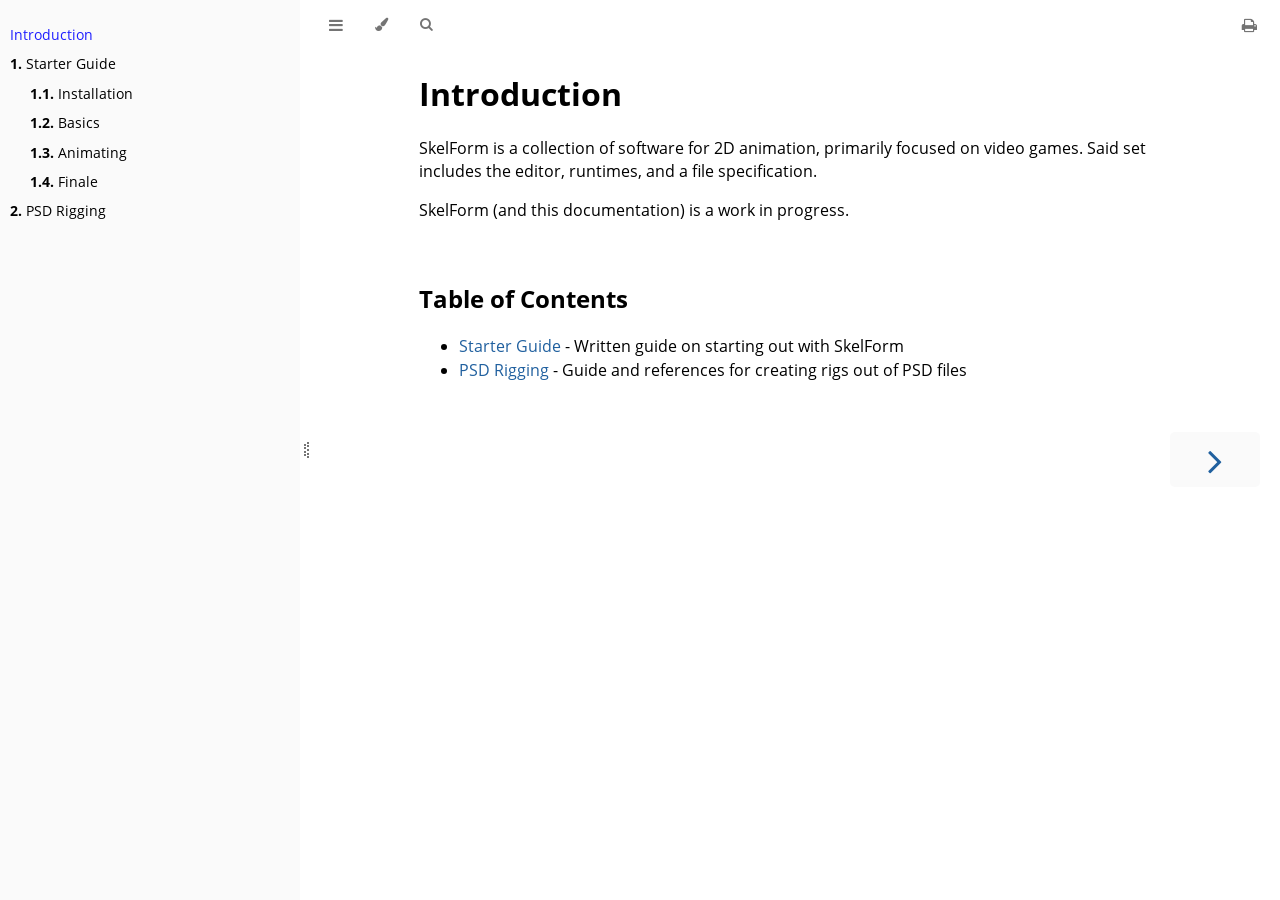
==== index.html @ 77812e10 "extracted book dir" ====
<!DOCTYPE HTML>
<html lang="en" class="light sidebar-visible" dir="ltr">
    <head>
        <!-- Book generated using mdBook -->
        <meta charset="UTF-8">
        <title>Introduction</title>


        <!-- Custom HTML head -->

        <meta name="description" content="">
        <meta name="viewport" content="width=device-width, initial-scale=1">
        <meta name="theme-color" content="#ffffff">

        <link rel="icon" href="favicon.svg">
        <link rel="shortcut icon" href="favicon.png">
        <link rel="stylesheet" href="css/variables.css">
        <link rel="stylesheet" href="css/general.css">
        <link rel="stylesheet" href="css/chrome.css">
        <link rel="stylesheet" href="css/print.css" media="print">

        <!-- Fonts -->
        <link rel="stylesheet" href="FontAwesome/css/font-awesome.css">
        <link rel="stylesheet" href="fonts/fonts.css">

        <!-- Highlight.js Stylesheets -->
        <link rel="stylesheet" id="highlight-css" href="highlight.css">
        <link rel="stylesheet" id="tomorrow-night-css" href="tomorrow-night.css">
        <link rel="stylesheet" id="ayu-highlight-css" href="ayu-highlight.css">

        <!-- Custom theme stylesheets -->


        <!-- Provide site root and default themes to javascript -->
        <script>
            const path_to_root = "";
            const default_light_theme = "light";
            const default_dark_theme = "navy";
        </script>
        <!-- Start loading toc.js asap -->
        <script src="toc.js"></script>
    </head>
    <body>
    <div id="mdbook-help-container">
        <div id="mdbook-help-popup">
            <h2 class="mdbook-help-title">Keyboard shortcuts</h2>
            <div>
                <p>Press <kbd>←</kbd> or <kbd>→</kbd> to navigate between chapters</p>
                <p>Press <kbd>S</kbd> or <kbd>/</kbd> to search in the book</p>
                <p>Press <kbd>?</kbd> to show this help</p>
                <p>Press <kbd>Esc</kbd> to hide this help</p>
            </div>
        </div>
    </div>
    <div id="body-container">
        <!-- Work around some values being stored in localStorage wrapped in quotes -->
        <script>
            try {
                let theme = localStorage.getItem('mdbook-theme');
                let sidebar = localStorage.getItem('mdbook-sidebar');

                if (theme.startsWith('"') && theme.endsWith('"')) {
                    localStorage.setItem('mdbook-theme', theme.slice(1, theme.length - 1));
                }

                if (sidebar.startsWith('"') && sidebar.endsWith('"')) {
                    localStorage.setItem('mdbook-sidebar', sidebar.slice(1, sidebar.length - 1));
                }
            } catch (e) { }
        </script>

        <!-- Set the theme before any content is loaded, prevents flash -->
        <script>
            const default_theme = window.matchMedia("(prefers-color-scheme: dark)").matches ? default_dark_theme : default_light_theme;
            let theme;
            try { theme = localStorage.getItem('mdbook-theme'); } catch(e) { }
            if (theme === null || theme === undefined) { theme = default_theme; }
            const html = document.documentElement;
            html.classList.remove('light')
            html.classList.add(theme);
            html.classList.add("js");
        </script>

        <input type="checkbox" id="sidebar-toggle-anchor" class="hidden">

        <!-- Hide / unhide sidebar before it is displayed -->
        <script>
            let sidebar = null;
            const sidebar_toggle = document.getElementById("sidebar-toggle-anchor");
            if (document.body.clientWidth >= 1080) {
                try { sidebar = localStorage.getItem('mdbook-sidebar'); } catch(e) { }
                sidebar = sidebar || 'visible';
            } else {
                sidebar = 'hidden';
            }
            sidebar_toggle.checked = sidebar === 'visible';
            html.classList.remove('sidebar-visible');
            html.classList.add("sidebar-" + sidebar);
        </script>

        <nav id="sidebar" class="sidebar" aria-label="Table of contents">
            <!-- populated by js -->
            <mdbook-sidebar-scrollbox class="sidebar-scrollbox"></mdbook-sidebar-scrollbox>
            <noscript>
                <iframe class="sidebar-iframe-outer" src="toc.html"></iframe>
            </noscript>
            <div id="sidebar-resize-handle" class="sidebar-resize-handle">
                <div class="sidebar-resize-indicator"></div>
            </div>
        </nav>

        <div id="page-wrapper" class="page-wrapper">

            <div class="page">
                <div id="menu-bar-hover-placeholder"></div>
                <div id="menu-bar" class="menu-bar sticky">
                    <div class="left-buttons">
                        <label id="sidebar-toggle" class="icon-button" for="sidebar-toggle-anchor" title="Toggle Table of Contents" aria-label="Toggle Table of Contents" aria-controls="sidebar">
                            <i class="fa fa-bars"></i>
                        </label>
                        <button id="theme-toggle" class="icon-button" type="button" title="Change theme" aria-label="Change theme" aria-haspopup="true" aria-expanded="false" aria-controls="theme-list">
                            <i class="fa fa-paint-brush"></i>
                        </button>
                        <ul id="theme-list" class="theme-popup" aria-label="Themes" role="menu">
                            <li role="none"><button role="menuitem" class="theme" id="default_theme">Auto</button></li>
                            <li role="none"><button role="menuitem" class="theme" id="light">Light</button></li>
                            <li role="none"><button role="menuitem" class="theme" id="rust">Rust</button></li>
                            <li role="none"><button role="menuitem" class="theme" id="coal">Coal</button></li>
                            <li role="none"><button role="menuitem" class="theme" id="navy">Navy</button></li>
                            <li role="none"><button role="menuitem" class="theme" id="ayu">Ayu</button></li>
                        </ul>
                        <button id="search-toggle" class="icon-button" type="button" title="Search (`/`)" aria-label="Toggle Searchbar" aria-expanded="false" aria-keyshortcuts="/ s" aria-controls="searchbar">
                            <i class="fa fa-search"></i>
                        </button>
                    </div>

                    <h1 class="menu-title"></h1>

                    <div class="right-buttons">
                        <a href="print.html" title="Print this book" aria-label="Print this book">
                            <i id="print-button" class="fa fa-print"></i>
                        </a>

                    </div>
                </div>

                <div id="search-wrapper" class="hidden">
                    <form id="searchbar-outer" class="searchbar-outer">
                        <input type="search" id="searchbar" name="searchbar" placeholder="Search this book ..." aria-controls="searchresults-outer" aria-describedby="searchresults-header">
                    </form>
                    <div id="searchresults-outer" class="searchresults-outer hidden">
                        <div id="searchresults-header" class="searchresults-header"></div>
                        <ul id="searchresults">
                        </ul>
                    </div>
                </div>

                <!-- Apply ARIA attributes after the sidebar and the sidebar toggle button are added to the DOM -->
                <script>
                    document.getElementById('sidebar-toggle').setAttribute('aria-expanded', sidebar === 'visible');
                    document.getElementById('sidebar').setAttribute('aria-hidden', sidebar !== 'visible');
                    Array.from(document.querySelectorAll('#sidebar a')).forEach(function(link) {
                        link.setAttribute('tabIndex', sidebar === 'visible' ? 0 : -1);
                    });
                </script>

                <div id="content" class="content">
                    <main>
                        <h1 id="introduction"><a class="header" href="#introduction">Introduction</a></h1>
<p>SkelForm is a collection of software for 2D animation, primarily focused on video
games. Said set includes the editor, runtimes, and a file specification.</p>
<p>SkelForm (and this documentation) is a work in progress.</p>
<h2 id="table-of-contents"><a class="header" href="#table-of-contents">Table of Contents</a></h2>
<ul>
<li><a href="/starter_guide/main.html">Starter Guide</a> - Written guide on starting out
with SkelForm</li>
<li><a href="./psd.html">PSD Rigging</a> - Guide and references for creating rigs out of PSD files</li>
</ul>

                    </main>

                    <nav class="nav-wrapper" aria-label="Page navigation">
                        <!-- Mobile navigation buttons -->

                            <a rel="next prefetch" href="starter_guide/main.html" class="mobile-nav-chapters next" title="Next chapter" aria-label="Next chapter" aria-keyshortcuts="Right">
                                <i class="fa fa-angle-right"></i>
                            </a>

                        <div style="clear: both"></div>
                    </nav>
                </div>
            </div>

            <nav class="nav-wide-wrapper" aria-label="Page navigation">

                    <a rel="next prefetch" href="starter_guide/main.html" class="nav-chapters next" title="Next chapter" aria-label="Next chapter" aria-keyshortcuts="Right">
                        <i class="fa fa-angle-right"></i>
                    </a>
            </nav>

        </div>

        <!-- Livereload script (if served using the cli tool) -->
        <script>
            const wsProtocol = location.protocol === 'https:' ? 'wss:' : 'ws:';
            const wsAddress = wsProtocol + "//" + location.host + "/" + "__livereload";
            const socket = new WebSocket(wsAddress);
            socket.onmessage = function (event) {
                if (event.data === "reload") {
                    socket.close();
                    location.reload();
                }
            };

            window.onbeforeunload = function() {
                socket.close();
            }
        </script>



        <script>
            window.playground_copyable = true;
        </script>


        <script src="elasticlunr.min.js"></script>
        <script src="mark.min.js"></script>
        <script src="searcher.js"></script>

        <script src="clipboard.min.js"></script>
        <script src="highlight.js"></script>
        <script src="book.js"></script>

        <!-- Custom JS scripts -->


    </div>
    </body>
</html>
---- css/variables.css ----
/* Globals */

:root {
    --sidebar-target-width: 300px;
    --sidebar-width: min(var(--sidebar-target-width), 80vw);
    --sidebar-resize-indicator-width: 8px;
    --sidebar-resize-indicator-space: 2px;
    --page-padding: 15px;
    --content-max-width: 750px;
    --menu-bar-height: 50px;
    --mono-font: "Source Code Pro", Consolas, "Ubuntu Mono", Menlo, "DejaVu Sans Mono", monospace, monospace;
    --code-font-size: 0.875em; /* please adjust the ace font size accordingly in editor.js */
}

/* Themes */

.ayu {
    --bg: hsl(210, 25%, 8%);
    --fg: #c5c5c5;

    --sidebar-bg: #14191f;
    --sidebar-fg: #c8c9db;
    --sidebar-non-existant: #5c6773;
    --sidebar-active: #ffb454;
    --sidebar-spacer: #2d334f;

    --scrollbar: var(--sidebar-fg);

    --icons: #737480;
    --icons-hover: #b7b9cc;

    --links: #0096cf;

    --inline-code-color: #ffb454;

    --theme-popup-bg: #14191f;
    --theme-popup-border: #5c6773;
    --theme-hover: #191f26;

    --quote-bg: hsl(226, 15%, 17%);
    --quote-border: hsl(226, 15%, 22%);

    --warning-border: #ff8e00;

    --table-border-color: hsl(210, 25%, 13%);
    --table-header-bg: hsl(210, 25%, 28%);
    --table-alternate-bg: hsl(210, 25%, 11%);

    --searchbar-border-color: #848484;
    --searchbar-bg: #424242;
    --searchbar-fg: #fff;
    --searchbar-shadow-color: #d4c89f;
    --searchresults-header-fg: #666;
    --searchresults-border-color: #888;
    --searchresults-li-bg: #252932;
    --search-mark-bg: #e3b171;

    --color-scheme: dark;

    /* Same as `--icons` */
    --copy-button-filter: invert(45%) sepia(6%) saturate(621%) hue-rotate(198deg) brightness(99%) contrast(85%);
    /* Same as `--sidebar-active` */
    --copy-button-filter-hover: invert(68%) sepia(55%) saturate(531%) hue-rotate(341deg) brightness(104%) contrast(101%);

    --footnote-highlight: #2668a6;

    --overlay-bg: rgba(33, 40, 48, 0.4);
}

.coal {
    --bg: hsl(200, 7%, 8%);
    --fg: #98a3ad;

    --sidebar-bg: #292c2f;
    --sidebar-fg: #a1adb8;
    --sidebar-non-existant: #505254;
    --sidebar-active: #3473ad;
    --sidebar-spacer: #393939;

    --scrollbar: var(--sidebar-fg);

    --icons: #43484d;
    --icons-hover: #b3c0cc;

    --links: #2b79a2;

    --inline-code-color: #c5c8c6;

    --theme-popup-bg: #141617;
    --theme-popup-border: #43484d;
    --theme-hover: #1f2124;

    --quote-bg: hsl(234, 21%, 18%);
    --quote-border: hsl(234, 21%, 23%);

    --warning-border: #ff8e00;

    --table-border-color: hsl(200, 7%, 13%);
    --table-header-bg: hsl(200, 7%, 28%);
    --table-alternate-bg: hsl(200, 7%, 11%);

    --searchbar-border-color: #aaa;
    --searchbar-bg: #b7b7b7;
    --searchbar-fg: #000;
    --searchbar-shadow-color: #aaa;
    --searchresults-header-fg: #666;
    --searchresults-border-color: #98a3ad;
    --searchresults-li-bg: #2b2b2f;
    --search-mark-bg: #355c7d;

    --color-scheme: dark;

    /* Same as `--icons` */
    --copy-button-filter: invert(26%) sepia(8%) saturate(575%) hue-rotate(169deg) brightness(87%) contrast(82%);
    /* Same as `--sidebar-active` */
    --copy-button-filter-hover: invert(36%) sepia(70%) saturate(503%) hue-rotate(167deg) brightness(98%) contrast(89%);

    --footnote-highlight: #4079ae;

    --overlay-bg: rgba(33, 40, 48, 0.4);
}

.light, html:not(.js) {
    --bg: hsl(0, 0%, 100%);
    --fg: hsl(0, 0%, 0%);

    --sidebar-bg: #fafafa;
    --sidebar-fg: hsl(0, 0%, 0%);
    --sidebar-non-existant: #aaaaaa;
    --sidebar-active: #1f1fff;
    --sidebar-spacer: #f4f4f4;

    --scrollbar: #8F8F8F;

    --icons: #747474;
    --icons-hover: #000000;

    --links: #20609f;

    --inline-code-color: #301900;

    --theme-popup-bg: #fafafa;
    --theme-popup-border: #cccccc;
    --theme-hover: #e6e6e6;

    --quote-bg: hsl(197, 37%, 96%);
    --quote-border: hsl(197, 37%, 91%);

    --warning-border: #ff8e00;

    --table-border-color: hsl(0, 0%, 95%);
    --table-header-bg: hsl(0, 0%, 80%);
    --table-alternate-bg: hsl(0, 0%, 97%);

    --searchbar-border-color: #aaa;
    --searchbar-bg: #fafafa;
    --searchbar-fg: #000;
    --searchbar-shadow-color: #aaa;
    --searchresults-header-fg: #666;
    --searchresults-border-color: #888;
    --searchresults-li-bg: #e4f2fe;
    --search-mark-bg: #a2cff5;

    --color-scheme: light;

    /* Same as `--icons` */
    --copy-button-filter: invert(45.49%);
    /* Same as `--sidebar-active` */
    --copy-button-filter-hover: invert(14%) sepia(93%) saturate(4250%) hue-rotate(243deg) brightness(99%) contrast(130%);

    --footnote-highlight: #7e7eff;

    --overlay-bg: rgba(200, 200, 205, 0.4);
}

.navy {
    --bg: hsl(226, 23%, 11%);
    --fg: #bcbdd0;

    --sidebar-bg: #282d3f;
    --sidebar-fg: #c8c9db;
    --sidebar-non-existant: #505274;
    --sidebar-active: #2b79a2;
    --sidebar-spacer: #2d334f;

    --scrollbar: var(--sidebar-fg);

    --icons: #737480;
    --icons-hover: #b7b9cc;

    --links: #2b79a2;

    --inline-code-color: #c5c8c6;

    --theme-popup-bg: #161923;
    --theme-popup-border: #737480;
    --theme-hover: #282e40;

    --quote-bg: hsl(226, 15%, 17%);
    --quote-border: hsl(226, 15%, 22%);

    --warning-border: #ff8e00;

    --table-border-color: hsl(226, 23%, 16%);
    --table-header-bg: hsl(226, 23%, 31%);
    --table-alternate-bg: hsl(226, 23%, 14%);

    --searchbar-border-color: #aaa;
    --searchbar-bg: #aeaec6;
    --searchbar-fg: #000;
    --searchbar-shadow-color: #aaa;
    --searchresults-header-fg: #5f5f71;
    --searchresults-border-color: #5c5c68;
    --searchresults-li-bg: #242430;
    --search-mark-bg: #a2cff5;

    --color-scheme: dark;

    /* Same as `--icons` */
    --copy-button-filter: invert(51%) sepia(10%) saturate(393%) hue-rotate(198deg) brightness(86%) contrast(87%);
    /* Same as `--sidebar-active` */
    --copy-button-filter-hover: invert(46%) sepia(20%) saturate(1537%) hue-rotate(156deg) brightness(85%) contrast(90%);

    --footnote-highlight: #4079ae;

    --overlay-bg: rgba(33, 40, 48, 0.4);
}

.rust {
    --bg: hsl(60, 9%, 87%);
    --fg: #262625;

    --sidebar-bg: #3b2e2a;
    --sidebar-fg: #c8c9db;
    --sidebar-non-existant: #505254;
    --sidebar-active: #e69f67;
    --sidebar-spacer: #45373a;

    --scrollbar: var(--sidebar-fg);

    --icons: #737480;
    --icons-hover: #262625;

    --links: #2b79a2;

    --inline-code-color: #6e6b5e;

    --theme-popup-bg: #e1e1db;
    --theme-popup-border: #b38f6b;
    --theme-hover: #99908a;

    --quote-bg: hsl(60, 5%, 75%);
    --quote-border: hsl(60, 5%, 70%);

    --warning-border: #ff8e00;

    --table-border-color: hsl(60, 9%, 82%);
    --table-header-bg: #b3a497;
    --table-alternate-bg: hsl(60, 9%, 84%);

    --searchbar-border-color: #aaa;
    --searchbar-bg: #fafafa;
    --searchbar-fg: #000;
    --searchbar-shadow-color: #aaa;
    --searchresults-header-fg: #666;
    --searchresults-border-color: #888;
    --searchresults-li-bg: #dec2a2;
    --search-mark-bg: #e69f67;

    /* Same as `--icons` */
    --copy-button-filter: invert(51%) sepia(10%) saturate(393%) hue-rotate(198deg) brightness(86%) contrast(87%);
    /* Same as `--sidebar-active` */
    --copy-button-filter-hover: invert(77%) sepia(16%) saturate(1798%) hue-rotate(328deg) brightness(98%) contrast(83%);

    --footnote-highlight: #d3a17a;

    --overlay-bg: rgba(150, 150, 150, 0.25);
}

@media (prefers-color-scheme: dark) {
    html:not(.js) {
        --bg: hsl(200, 7%, 8%);
        --fg: #98a3ad;

        --sidebar-bg: #292c2f;
        --sidebar-fg: #a1adb8;
        --sidebar-non-existant: #505254;
        --sidebar-active: #3473ad;
        --sidebar-spacer: #393939;

        --scrollbar: var(--sidebar-fg);

        --icons: #43484d;
        --icons-hover: #b3c0cc;

        --links: #2b79a2;

        --inline-code-color: #c5c8c6;

        --theme-popup-bg: #141617;
        --theme-popup-border: #43484d;
        --theme-hover: #1f2124;

        --quote-bg: hsl(234, 21%, 18%);
        --quote-border: hsl(234, 21%, 23%);

        --warning-border: #ff8e00;

        --table-border-color: hsl(200, 7%, 13%);
        --table-header-bg: hsl(200, 7%, 28%);
        --table-alternate-bg: hsl(200, 7%, 11%);

        --searchbar-border-color: #aaa;
        --searchbar-bg: #b7b7b7;
        --searchbar-fg: #000;
        --searchbar-shadow-color: #aaa;
        --searchresults-header-fg: #666;
        --searchresults-border-color: #98a3ad;
        --searchresults-li-bg: #2b2b2f;
        --search-mark-bg: #355c7d;

        --color-scheme: dark;

        /* Same as `--icons` */
        --copy-button-filter: invert(26%) sepia(8%) saturate(575%) hue-rotate(169deg) brightness(87%) contrast(82%);
        /* Same as `--sidebar-active` */
        --copy-button-filter-hover: invert(36%) sepia(70%) saturate(503%) hue-rotate(167deg) brightness(98%) contrast(89%);
    }
}
---- css/general.css ----
/* Base styles and content styles */

:root {
    /* Browser default font-size is 16px, this way 1 rem = 10px */
    font-size: 62.5%;
    color-scheme: var(--color-scheme);
}

html {
    font-family: "Open Sans", sans-serif;
    color: var(--fg);
    background-color: var(--bg);
    text-size-adjust: none;
    -webkit-text-size-adjust: none;
}

body {
    margin: 0;
    font-size: 1.6rem;
    overflow-x: hidden;
}

code {
    font-family: var(--mono-font) !important;
    font-size: var(--code-font-size);
    direction: ltr !important;
}

/* make long words/inline code not x overflow */
main {
    overflow-wrap: break-word;
}

/* make wide tables scroll if they overflow */
.table-wrapper {
    overflow-x: auto;
}

/* Don't change font size in headers. */
h1 code, h2 code, h3 code, h4 code, h5 code, h6 code {
    font-size: unset;
}

.left { float: left; }
.right { float: right; }
.boring { opacity: 0.6; }
.hide-boring .boring { display: none; }
.hidden { display: none !important; }

h2, h3 { margin-block-start: 2.5em; }
h4, h5 { margin-block-start: 2em; }

.header + .header h3,
.header + .header h4,
.header + .header h5 {
    margin-block-start: 1em;
}

h1:target::before,
h2:target::before,
h3:target::before,
h4:target::before,
h5:target::before,
h6:target::before {
    display: inline-block;
    content: "»";
    margin-inline-start: -30px;
    width: 30px;
}

/* This is broken on Safari as of version 14, but is fixed
   in Safari Technology Preview 117 which I think will be Safari 14.2.
   https://bugs.webkit.org/show_bug.cgi?id=218076
*/
:target {
    /* Safari does not support logical properties */
    scroll-margin-top: calc(var(--menu-bar-height) + 0.5em);
}

.page {
    outline: 0;
    padding: 0 var(--page-padding);
    margin-block-start: calc(0px - var(--menu-bar-height)); /* Compensate for the #menu-bar-hover-placeholder */
}
.page-wrapper {
    box-sizing: border-box;
    background-color: var(--bg);
}
.no-js .page-wrapper,
.js:not(.sidebar-resizing) .page-wrapper {
    transition: margin-left 0.3s ease, transform 0.3s ease; /* Animation: slide away */
}
[dir=rtl] .js:not(.sidebar-resizing) .page-wrapper {
    transition: margin-right 0.3s ease, transform 0.3s ease; /* Animation: slide away */
}

.content {
    overflow-y: auto;
    padding: 0 5px 50px 5px;
}
.content main {
    margin-inline-start: auto;
    margin-inline-end: auto;
    max-width: var(--content-max-width);
}
.content p { line-height: 1.45em; }
.content ol { line-height: 1.45em; }
.content ul { line-height: 1.45em; }
.content a { text-decoration: none; }
.content a:hover { text-decoration: underline; }
.content img, .content video { max-width: 100%; }
.content .header:link,
.content .header:visited {
    color: var(--fg);
}
.content .header:link,
.content .header:visited:hover {
    text-decoration: none;
}

table {
    margin: 0 auto;
    border-collapse: collapse;
}
table td {
    padding: 3px 20px;
    border: 1px var(--table-border-color) solid;
}
table thead {
    background: var(--table-header-bg);
}
table thead td {
    font-weight: 700;
    border: none;
}
table thead th {
    padding: 3px 20px;
}
table thead tr {
    border: 1px var(--table-header-bg) solid;
}
/* Alternate background colors for rows */
table tbody tr:nth-child(2n) {
    background: var(--table-alternate-bg);
}


blockquote {
    margin: 20px 0;
    padding: 0 20px;
    color: var(--fg);
    background-color: var(--quote-bg);
    border-block-start: .1em solid var(--quote-border);
    border-block-end: .1em solid var(--quote-border);
}

.warning {
    margin: 20px;
    padding: 0 20px;
    border-inline-start: 2px solid var(--warning-border);
}

.warning:before {
    position: absolute;
    width: 3rem;
    height: 3rem;
    margin-inline-start: calc(-1.5rem - 21px);
    content: "ⓘ";
    text-align: center;
    background-color: var(--bg);
    color: var(--warning-border);
    font-weight: bold;
    font-size: 2rem;
}

blockquote .warning:before {
    background-color: var(--quote-bg);
}

kbd {
    background-color: var(--table-border-color);
    border-radius: 4px;
    border: solid 1px var(--theme-popup-border);
    box-shadow: inset 0 -1px 0 var(--theme-hover);
    display: inline-block;
    font-size: var(--code-font-size);
    font-family: var(--mono-font);
    line-height: 10px;
    padding: 4px 5px;
    vertical-align: middle;
}

sup {
    /* Set the line-height for superscript and footnote references so that there
       isn't an awkward space appearing above lines that contain the footnote.

       See https://github.com/rust-lang/mdBook/pull/2443#discussion_r1813773583
       for an explanation.
    */
    line-height: 0;
}

.footnote-definition {
    font-size: 0.9em;
}
/* The default spacing for a list is a little too large. */
.footnote-definition ul,
.footnote-definition ol {
    padding-left: 20px;
}
.footnote-definition > li {
    /* Required to position the ::before target */
    position: relative;
}
.footnote-definition > li:target {
    scroll-margin-top: 50vh;
}
.footnote-reference:target {
    scroll-margin-top: 50vh;
}
/* Draws a border around the footnote (including the marker) when it is selected.
   TODO: If there are multiple linkbacks, highlight which one you just came
   from so you know which one to click.
*/
.footnote-definition > li:target::before {
    border: 2px solid var(--footnote-highlight);
    border-radius: 6px;
    position: absolute;
    top: -8px;
    right: -8px;
    bottom: -8px;
    left: -32px;
    pointer-events: none;
    content: "";
}
/* Pulses the footnote reference so you can quickly see where you left off reading.
   This could use some improvement.
*/
@media not (prefers-reduced-motion) {
    .footnote-reference:target  {
        animation: fn-highlight 0.8s;
        border-radius: 2px;
    }

    @keyframes fn-highlight {
        from {
            background-color: var(--footnote-highlight);
        }
    }
}

.tooltiptext {
    position: absolute;
    visibility: hidden;
    color: #fff;
    background-color: #333;
    transform: translateX(-50%); /* Center by moving tooltip 50% of its width left */
    left: -8px; /* Half of the width of the icon */
    top: -35px;
    font-size: 0.8em;
    text-align: center;
    border-radius: 6px;
    padding: 5px 8px;
    margin: 5px;
    z-index: 1000;
}
.tooltipped .tooltiptext {
    visibility: visible;
}

.chapter li.part-title {
    color: var(--sidebar-fg);
    margin: 5px 0px;
    font-weight: bold;
}

.result-no-output {
    font-style: italic;
}
---- css/chrome.css ----
/* CSS for UI elements (a.k.a. chrome) */

html {
    scrollbar-color: var(--scrollbar) var(--bg);
}
#searchresults a,
.content a:link,
a:visited,
a > .hljs {
    color: var(--links);
}

/*
    body-container is necessary because mobile browsers don't seem to like
    overflow-x on the body tag when there is a <meta name="viewport"> tag.
*/
#body-container {
    /*
        This is used when the sidebar pushes the body content off the side of
        the screen on small screens. Without it, dragging on mobile Safari
        will want to reposition the viewport in a weird way.
    */
    overflow-x: clip;
}

/* Menu Bar */

#menu-bar,
#menu-bar-hover-placeholder {
    z-index: 101;
    margin: auto calc(0px - var(--page-padding));
}
#menu-bar {
    position: relative;
    display: flex;
    flex-wrap: wrap;
    background-color: var(--bg);
    border-block-end-color: var(--bg);
    border-block-end-width: 1px;
    border-block-end-style: solid;
}
#menu-bar.sticky,
#menu-bar-hover-placeholder:hover + #menu-bar,
#menu-bar:hover,
html.sidebar-visible #menu-bar {
    position: -webkit-sticky;
    position: sticky;
    top: 0 !important;
}
#menu-bar-hover-placeholder {
    position: sticky;
    position: -webkit-sticky;
    top: 0;
    height: var(--menu-bar-height);
}
#menu-bar.bordered {
    border-block-end-color: var(--table-border-color);
}
#menu-bar i, #menu-bar .icon-button {
    position: relative;
    padding: 0 8px;
    z-index: 10;
    line-height: var(--menu-bar-height);
    cursor: pointer;
    transition: color 0.5s;
}
@media only screen and (max-width: 420px) {
    #menu-bar i, #menu-bar .icon-button {
        padding: 0 5px;
    }
}

.icon-button {
    border: none;
    background: none;
    padding: 0;
    color: inherit;
}
.icon-button i {
    margin: 0;
}

.right-buttons {
    margin: 0 15px;
}
.right-buttons a {
    text-decoration: none;
}

.left-buttons {
    display: flex;
    margin: 0 5px;
}
html:not(.js) .left-buttons button {
    display: none;
}

.menu-title {
    display: inline-block;
    font-weight: 200;
    font-size: 2.4rem;
    line-height: var(--menu-bar-height);
    text-align: center;
    margin: 0;
    flex: 1;
    white-space: nowrap;
    overflow: hidden;
    text-overflow: ellipsis;
}
.menu-title {
    cursor: pointer;
}

.menu-bar,
.menu-bar:visited,
.nav-chapters,
.nav-chapters:visited,
.mobile-nav-chapters,
.mobile-nav-chapters:visited,
.menu-bar .icon-button,
.menu-bar a i {
    color: var(--icons);
}

.menu-bar i:hover,
.menu-bar .icon-button:hover,
.nav-chapters:hover,
.mobile-nav-chapters i:hover {
    color: var(--icons-hover);
}

/* Nav Icons */

.nav-chapters {
    font-size: 2.5em;
    text-align: center;
    text-decoration: none;

    position: fixed;
    top: 0;
    bottom: 0;
    margin: 0;
    max-width: 150px;
    min-width: 90px;

    display: flex;
    justify-content: center;
    align-content: center;
    flex-direction: column;

    transition: color 0.5s, background-color 0.5s;
}

.nav-chapters:hover {
    text-decoration: none;
    background-color: var(--theme-hover);
    transition: background-color 0.15s, color 0.15s;
}

.nav-wrapper {
    margin-block-start: 50px;
    display: none;
}

.mobile-nav-chapters {
    font-size: 2.5em;
    text-align: center;
    text-decoration: none;
    width: 90px;
    border-radius: 5px;
    background-color: var(--sidebar-bg);
}

/* Only Firefox supports flow-relative values */
.previous { float: left; }
[dir=rtl] .previous { float: right; }

/* Only Firefox supports flow-relative values */
.next {
    float: right;
    right: var(--page-padding);
}
[dir=rtl] .next {
    float: left;
    right: unset;
    left: var(--page-padding);
}

/* Use the correct buttons for RTL layouts*/
[dir=rtl] .previous i.fa-angle-left:before {content:"\f105";}
[dir=rtl] .next i.fa-angle-right:before { content:"\f104"; }

@media only screen and (max-width: 1080px) {
    .nav-wide-wrapper { display: none; }
    .nav-wrapper { display: block; }
}

/* sidebar-visible */
@media only screen and (max-width: 1380px) {
    #sidebar-toggle-anchor:checked ~ .page-wrapper .nav-wide-wrapper { display: none; }
    #sidebar-toggle-anchor:checked ~ .page-wrapper .nav-wrapper { display: block; }
}

/* Inline code */

:not(pre) > .hljs {
    display: inline;
    padding: 0.1em 0.3em;
    border-radius: 3px;
}

:not(pre):not(a) > .hljs {
    color: var(--inline-code-color);
    overflow-x: initial;
}

a:hover > .hljs {
    text-decoration: underline;
}

pre {
    position: relative;
}
pre > .buttons {
    position: absolute;
    z-index: 100;
    right: 0px;
    top: 2px;
    margin: 0px;
    padding: 2px 0px;

    color: var(--sidebar-fg);
    cursor: pointer;
    visibility: hidden;
    opacity: 0;
    transition: visibility 0.1s linear, opacity 0.1s linear;
}
pre:hover > .buttons {
    visibility: visible;
    opacity: 1
}
pre > .buttons :hover {
    color: var(--sidebar-active);
    border-color: var(--icons-hover);
    background-color: var(--theme-hover);
}
pre > .buttons i {
    margin-inline-start: 8px;
}
pre > .buttons button {
    cursor: inherit;
    margin: 0px 5px;
    padding: 4px 4px 3px 5px;
    font-size: 23px;

    border-style: solid;
    border-width: 1px;
    border-radius: 4px;
    border-color: var(--icons);
    background-color: var(--theme-popup-bg);
    transition: 100ms;
    transition-property: color,border-color,background-color;
    color: var(--icons);
}

pre > .buttons button.clip-button {
    padding: 2px 4px 0px 6px;
}
pre > .buttons button.clip-button::before {
    /* clipboard image from octicons (https://github.com/primer/octicons/tree/v2.0.0) MIT license
     */
    content: url('data:image/svg+xml,<svg width="21" height="20" viewBox="0 0 24 25" \
xmlns="http://www.w3.org/2000/svg" aria-label="Copy to clipboard">\
<path d="M18 20h2v3c0 1-1 2-2 2H2c-.998 0-2-1-2-2V5c0-.911.755-1.667 1.667-1.667h5A3.323 3.323 0 \
0110 0a3.323 3.323 0 013.333 3.333h5C19.245 3.333 20 4.09 20 5v8.333h-2V9H2v14h16v-3zM3 \
7h14c0-.911-.793-1.667-1.75-1.667H13.5c-.957 0-1.75-.755-1.75-1.666C11.75 2.755 10.957 2 10 \
2s-1.75.755-1.75 1.667c0 .911-.793 1.666-1.75 1.666H4.75C3.793 5.333 3 6.09 3 7z"/>\
<path d="M4 19h6v2H4zM12 11H4v2h8zM4 17h4v-2H4zM15 15v-3l-4.5 4.5L15 21v-3l8.027-.032L23 15z"/>\
</svg>');
    filter: var(--copy-button-filter);
}
pre > .buttons button.clip-button:hover::before {
    filter: var(--copy-button-filter-hover);
}

@media (pointer: coarse) {
    pre > .buttons button {
        /* On mobile, make it easier to tap buttons. */
        padding: 0.3rem 1rem;
    }

    .sidebar-resize-indicator {
        /* Hide resize indicator on devices with limited accuracy */
        display: none;
    }
}
pre > code {
    display: block;
    padding: 1rem;
}

/* FIXME: ACE editors overlap their buttons because ACE does absolute
   positioning within the code block which breaks padding. The only solution I
   can think of is to move the padding to the outer pre tag (or insert a div
   wrapper), but that would require fixing a whole bunch of CSS rules.
*/
.hljs.ace_editor {
  padding: 0rem 0rem;
}

pre > .result {
    margin-block-start: 10px;
}

/* Search */

#searchresults a {
    text-decoration: none;
}

mark {
    border-radius: 2px;
    padding-block-start: 0;
    padding-block-end: 1px;
    padding-inline-start: 3px;
    padding-inline-end: 3px;
    margin-block-start: 0;
    margin-block-end: -1px;
    margin-inline-start: -3px;
    margin-inline-end: -3px;
    background-color: var(--search-mark-bg);
    transition: background-color 300ms linear;
    cursor: pointer;
}

mark.fade-out {
    background-color: rgba(0,0,0,0) !important;
    cursor: auto;
}

.searchbar-outer {
    margin-inline-start: auto;
    margin-inline-end: auto;
    max-width: var(--content-max-width);
}

#searchbar {
    width: 100%;
    margin-block-start: 5px;
    margin-block-end: 0;
    margin-inline-start: auto;
    margin-inline-end: auto;
    padding: 10px 16px;
    transition: box-shadow 300ms ease-in-out;
    border: 1px solid var(--searchbar-border-color);
    border-radius: 3px;
    background-color: var(--searchbar-bg);
    color: var(--searchbar-fg);
}
#searchbar:focus,
#searchbar.active {
    box-shadow: 0 0 3px var(--searchbar-shadow-color);
}

.searchresults-header {
    font-weight: bold;
    font-size: 1em;
    padding-block-start: 18px;
    padding-block-end: 0;
    padding-inline-start: 5px;
    padding-inline-end: 0;
    color: var(--searchresults-header-fg);
}

.searchresults-outer {
    margin-inline-start: auto;
    margin-inline-end: auto;
    max-width: var(--content-max-width);
    border-block-end: 1px dashed var(--searchresults-border-color);
}

ul#searchresults {
    list-style: none;
    padding-inline-start: 20px;
}
ul#searchresults li {
    margin: 10px 0px;
    padding: 2px;
    border-radius: 2px;
}
ul#searchresults li.focus {
    background-color: var(--searchresults-li-bg);
}
ul#searchresults span.teaser {
    display: block;
    clear: both;
    margin-block-start: 5px;
    margin-block-end: 0;
    margin-inline-start: 20px;
    margin-inline-end: 0;
    font-size: 0.8em;
}
ul#searchresults span.teaser em {
    font-weight: bold;
    font-style: normal;
}

/* Sidebar */

.sidebar {
    position: fixed;
    left: 0;
    top: 0;
    bottom: 0;
    width: var(--sidebar-width);
    font-size: 0.875em;
    box-sizing: border-box;
    -webkit-overflow-scrolling: touch;
    overscroll-behavior-y: contain;
    background-color: var(--sidebar-bg);
    color: var(--sidebar-fg);
}
.sidebar-iframe-inner {
    --padding: 10px;

    background-color: var(--sidebar-bg);
    padding: var(--padding);
    margin: 0;
    font-size: 1.4rem;
    color: var(--sidebar-fg);
    min-height: calc(100vh - var(--padding) * 2);
}
.sidebar-iframe-outer {
    border: none;
    height: 100%;
    position: absolute;
    top: 0;
    bottom: 0;
    left: 0;
    right: 0;
}
[dir=rtl] .sidebar { left: unset; right: 0; }
.sidebar-resizing {
    -moz-user-select: none;
    -webkit-user-select: none;
    -ms-user-select: none;
    user-select: none;
}
html:not(.sidebar-resizing) .sidebar {
    transition: transform 0.3s; /* Animation: slide away */
}
.sidebar code {
    line-height: 2em;
}
.sidebar .sidebar-scrollbox {
    overflow-y: auto;
    position: absolute;
    top: 0;
    bottom: 0;
    left: 0;
    right: 0;
    padding: 10px 10px;
}
.sidebar .sidebar-resize-handle {
    position: absolute;
    cursor: col-resize;
    width: 0;
    right: calc(var(--sidebar-resize-indicator-width) * -1);
    top: 0;
    bottom: 0;
    display: flex;
    align-items: center;
}

.sidebar-resize-handle .sidebar-resize-indicator {
    width: 100%;
    height: 16px;
    color: var(--icons);
    margin-inline-start: var(--sidebar-resize-indicator-space);
	display: flex;
	align-items: center;
	justify-content: flex-start;
}
.sidebar-resize-handle .sidebar-resize-indicator::before {
    content: "";
    width: 2px;
    height: 12px;
    border-left: dotted 2px currentColor;
}
.sidebar-resize-handle .sidebar-resize-indicator::after {
    content: "";
    width: 2px;
    height: 16px;
    border-left: dotted 2px currentColor;
}

[dir=rtl] .sidebar .sidebar-resize-handle {
    left: calc(var(--sidebar-resize-indicator-width) * -1);
    right: unset;
}
.js .sidebar .sidebar-resize-handle {
    cursor: col-resize;
    width: calc(var(--sidebar-resize-indicator-width) - var(--sidebar-resize-indicator-space));
}
/* sidebar-hidden */
#sidebar-toggle-anchor:not(:checked) ~ .sidebar {
    transform: translateX(calc(0px - var(--sidebar-width) - var(--sidebar-resize-indicator-width)));
    z-index: -1;
}
[dir=rtl] #sidebar-toggle-anchor:not(:checked) ~ .sidebar {
    transform: translateX(calc(var(--sidebar-width) + var(--sidebar-resize-indicator-width)));
}
.sidebar::-webkit-scrollbar {
    background: var(--sidebar-bg);
}
.sidebar::-webkit-scrollbar-thumb {
    background: var(--scrollbar);
}

/* sidebar-visible */
#sidebar-toggle-anchor:checked ~ .page-wrapper {
    transform: translateX(calc(var(--sidebar-width) + var(--sidebar-resize-indicator-width)));
}
[dir=rtl] #sidebar-toggle-anchor:checked ~ .page-wrapper {
    transform: translateX(calc(0px - var(--sidebar-width) - var(--sidebar-resize-indicator-width)));
}
@media only screen and (min-width: 620px) {
    #sidebar-toggle-anchor:checked ~ .page-wrapper {
        transform: none;
        margin-inline-start: calc(var(--sidebar-width) + var(--sidebar-resize-indicator-width));
    }
    [dir=rtl] #sidebar-toggle-anchor:checked ~ .page-wrapper {
        transform: none;
    }
}

.chapter {
    list-style: none outside none;
    padding-inline-start: 0;
    line-height: 2.2em;
}

.chapter ol {
    width: 100%;
}

.chapter li {
    display: flex;
    color: var(--sidebar-non-existant);
}
.chapter li a {
    display: block;
    padding: 0;
    text-decoration: none;
    color: var(--sidebar-fg);
}

.chapter li a:hover {
    color: var(--sidebar-active);
}

.chapter li a.active {
    color: var(--sidebar-active);
}

.chapter li > a.toggle {
    cursor: pointer;
    display: block;
    margin-inline-start: auto;
    padding: 0 10px;
    user-select: none;
    opacity: 0.68;
}

.chapter li > a.toggle div {
    transition: transform 0.5s;
}

/* collapse the section */
.chapter li:not(.expanded) + li > ol {
    display: none;
}

.chapter li.chapter-item {
    line-height: 1.5em;
    margin-block-start: 0.6em;
}

.chapter li.expanded > a.toggle div {
    transform: rotate(90deg);
}

.spacer {
    width: 100%;
    height: 3px;
    margin: 5px 0px;
}
.chapter .spacer {
    background-color: var(--sidebar-spacer);
}

@media (-moz-touch-enabled: 1), (pointer: coarse) {
    .chapter li a { padding: 5px 0; }
    .spacer { margin: 10px 0; }
}

.section {
    list-style: none outside none;
    padding-inline-start: 20px;
    line-height: 1.9em;
}

/* Theme Menu Popup */

.theme-popup {
    position: absolute;
    left: 10px;
    top: var(--menu-bar-height);
    z-index: 1000;
    border-radius: 4px;
    font-size: 0.7em;
    color: var(--fg);
    background: var(--theme-popup-bg);
    border: 1px solid var(--theme-popup-border);
    margin: 0;
    padding: 0;
    list-style: none;
    display: none;
    /* Don't let the children's background extend past the rounded corners. */
    overflow: hidden;
}
[dir=rtl] .theme-popup { left: unset;  right: 10px; }
.theme-popup .default {
    color: var(--icons);
}
.theme-popup .theme {
    width: 100%;
    border: 0;
    margin: 0;
    padding: 2px 20px;
    line-height: 25px;
    white-space: nowrap;
    text-align: start;
    cursor: pointer;
    color: inherit;
    background: inherit;
    font-size: inherit;
}
.theme-popup .theme:hover {
    background-color: var(--theme-hover);
}

.theme-selected::before {
    display: inline-block;
    content: "✓";
    margin-inline-start: -14px;
    width: 14px;
}

/* The container for the help popup that covers the whole window. */
#mdbook-help-container {
    /* Position and size for the whole window. */
    position: fixed;
    top: 0;
    left: 0;
    right: 0;
    bottom: 0;
    /* This uses flex layout (which is set in book.js), and centers the popup
       in the window.*/
    display: none;
    align-items: center;
    justify-content: center;
    z-index: 1000;
    /* Dim out the book while the popup is visible. */
    background: var(--overlay-bg);
}

/* The popup help box. */
#mdbook-help-popup {
    box-shadow: 0 4px 24px rgba(0,0,0,0.15);
    min-width: 300px;
    max-width: 500px;
    width: 100%;
    box-sizing: border-box;
    display: flex;
    flex-direction: column;
    align-items: center;
    background-color: var(--bg);
    color: var(--fg);
    border-width: 1px;
    border-color: var(--theme-popup-border);
    border-style: solid;
    border-radius: 8px;
    padding: 10px;
}

.mdbook-help-title {
    text-align: center;
    /* mdbook's margin for h2 is way too large. */
    margin: 10px;
}
---- css/print.css ----
#sidebar,
#menu-bar,
.nav-chapters,
.mobile-nav-chapters {
    display: none;
}

#page-wrapper.page-wrapper {
    transform: none !important;
    margin-inline-start: 0px;
    overflow-y: initial;
}

#content {
    max-width: none;
    margin: 0;
    padding: 0;
}

.page {
    overflow-y: initial;
}

code {
    direction: ltr !important;
}

pre > .buttons {
    z-index: 2;
}

a, a:visited, a:active, a:hover {
    color: #4183c4;
    text-decoration: none;
}

h1, h2, h3, h4, h5, h6 {
    page-break-inside: avoid;
    page-break-after: avoid;
}

pre, code {
    page-break-inside: avoid;
    white-space: pre-wrap;
}

.fa {
    display: none !important;
}
---- fonts/fonts.css ----
/* Open Sans is licensed under the Apache License, Version 2.0. See http://www.apache.org/licenses/LICENSE-2.0 */
/* Source Code Pro is under the Open Font License. See https://scripts.sil.org/cms/scripts/page.php?site_id=nrsi&id=OFL */

/* open-sans-300 - latin_vietnamese_latin-ext_greek-ext_greek_cyrillic-ext_cyrillic */
@font-face {
  font-family: 'Open Sans';
  font-style: normal;
  font-weight: 300;
  src: local('Open Sans Light'), local('OpenSans-Light'),
       url('../fonts/open-sans-v17-all-charsets-300.woff2') format('woff2');
}

/* open-sans-300italic - latin_vietnamese_latin-ext_greek-ext_greek_cyrillic-ext_cyrillic */
@font-face {
  font-family: 'Open Sans';
  font-style: italic;
  font-weight: 300;
  src: local('Open Sans Light Italic'), local('OpenSans-LightItalic'),
       url('../fonts/open-sans-v17-all-charsets-300italic.woff2') format('woff2');
}

/* open-sans-regular - latin_vietnamese_latin-ext_greek-ext_greek_cyrillic-ext_cyrillic */
@font-face {
  font-family: 'Open Sans';
  font-style: normal;
  font-weight: 400;
  src: local('Open Sans Regular'), local('OpenSans-Regular'),
       url('../fonts/open-sans-v17-all-charsets-regular.woff2') format('woff2');
}

/* open-sans-italic - latin_vietnamese_latin-ext_greek-ext_greek_cyrillic-ext_cyrillic */
@font-face {
  font-family: 'Open Sans';
  font-style: italic;
  font-weight: 400;
  src: local('Open Sans Italic'), local('OpenSans-Italic'),
       url('../fonts/open-sans-v17-all-charsets-italic.woff2') format('woff2');
}

/* open-sans-600 - latin_vietnamese_latin-ext_greek-ext_greek_cyrillic-ext_cyrillic */
@font-face {
  font-family: 'Open Sans';
  font-style: normal;
  font-weight: 600;
  src: local('Open Sans SemiBold'), local('OpenSans-SemiBold'),
       url('../fonts/open-sans-v17-all-charsets-600.woff2') format('woff2');
}

/* open-sans-600italic - latin_vietnamese_latin-ext_greek-ext_greek_cyrillic-ext_cyrillic */
@font-face {
  font-family: 'Open Sans';
  font-style: italic;
  font-weight: 600;
  src: local('Open Sans SemiBold Italic'), local('OpenSans-SemiBoldItalic'),
       url('../fonts/open-sans-v17-all-charsets-600italic.woff2') format('woff2');
}

/* open-sans-700 - latin_vietnamese_latin-ext_greek-ext_greek_cyrillic-ext_cyrillic */
@font-face {
  font-family: 'Open Sans';
  font-style: normal;
  font-weight: 700;
  src: local('Open Sans Bold'), local('OpenSans-Bold'),
       url('../fonts/open-sans-v17-all-charsets-700.woff2') format('woff2');
}

/* open-sans-700italic - latin_vietnamese_latin-ext_greek-ext_greek_cyrillic-ext_cyrillic */
@font-face {
  font-family: 'Open Sans';
  font-style: italic;
  font-weight: 700;
  src: local('Open Sans Bold Italic'), local('OpenSans-BoldItalic'),
       url('../fonts/open-sans-v17-all-charsets-700italic.woff2') format('woff2');
}

/* open-sans-800 - latin_vietnamese_latin-ext_greek-ext_greek_cyrillic-ext_cyrillic */
@font-face {
  font-family: 'Open Sans';
  font-style: normal;
  font-weight: 800;
  src: local('Open Sans ExtraBold'), local('OpenSans-ExtraBold'),
       url('../fonts/open-sans-v17-all-charsets-800.woff2') format('woff2');
}

/* open-sans-800italic - latin_vietnamese_latin-ext_greek-ext_greek_cyrillic-ext_cyrillic */
@font-face {
  font-family: 'Open Sans';
  font-style: italic;
  font-weight: 800;
  src: local('Open Sans ExtraBold Italic'), local('OpenSans-ExtraBoldItalic'),
       url('../fonts/open-sans-v17-all-charsets-800italic.woff2') format('woff2');
}

/* source-code-pro-500 - latin_vietnamese_latin-ext_greek_cyrillic-ext_cyrillic */
@font-face {
  font-family: 'Source Code Pro';
  font-style: normal;
  font-weight: 500;
  src: url('../fonts/source-code-pro-v11-all-charsets-500.woff2') format('woff2');
}
---- highlight.css ----
/*
 * An increased contrast highlighting scheme loosely based on the
 * "Base16 Atelier Dune Light" theme by Bram de Haan
 * (http://atelierbram.github.io/syntax-highlighting/atelier-schemes/dune)
 * Original Base16 color scheme by Chris Kempson
 * (https://github.com/chriskempson/base16)
 */

/* Comment */
.hljs-comment,
.hljs-quote {
  color: #575757;
}

/* Red */
.hljs-variable,
.hljs-template-variable,
.hljs-attribute,
.hljs-attr,
.hljs-tag,
.hljs-name,
.hljs-regexp,
.hljs-link,
.hljs-name,
.hljs-selector-id,
.hljs-selector-class {
  color: #d70025;
}

/* Orange */
.hljs-number,
.hljs-meta,
.hljs-built_in,
.hljs-builtin-name,
.hljs-literal,
.hljs-type,
.hljs-params {
  color: #b21e00;
}

/* Green */
.hljs-string,
.hljs-symbol,
.hljs-bullet {
  color: #008200;
}

/* Blue */
.hljs-title,
.hljs-section {
  color: #0030f2;
}

/* Purple */
.hljs-keyword,
.hljs-selector-tag {
  color: #9d00ec;
}

.hljs {
  display: block;
  overflow-x: auto;
  background: #f6f7f6;
  color: #000;
}

.hljs-emphasis {
  font-style: italic;
}

.hljs-strong {
  font-weight: bold;
}

.hljs-addition {
  color: #22863a;
  background-color: #f0fff4;
}

.hljs-deletion {
  color: #b31d28;
  background-color: #ffeef0;
}
---- tomorrow-night.css ----
/* Tomorrow Night Theme */
/* https://github.com/jmblog/color-themes-for-highlightjs */
/* Original theme - https://github.com/chriskempson/tomorrow-theme */
/* https://github.com/jmblog/color-themes-for-highlightjs */

/* Tomorrow Comment */
.hljs-comment {
  color: #969896;
}

/* Tomorrow Red */
.hljs-variable,
.hljs-attribute,
.hljs-attr,
.hljs-tag,
.hljs-regexp,
.ruby .hljs-constant,
.xml .hljs-tag .hljs-title,
.xml .hljs-pi,
.xml .hljs-doctype,
.html .hljs-doctype,
.css .hljs-id,
.css .hljs-class,
.css .hljs-pseudo {
  color: #cc6666;
}

/* Tomorrow Orange */
.hljs-number,
.hljs-preprocessor,
.hljs-pragma,
.hljs-built_in,
.hljs-literal,
.hljs-params,
.hljs-constant {
  color: #de935f;
}

/* Tomorrow Yellow */
.ruby .hljs-class .hljs-title,
.css .hljs-rule .hljs-attribute {
  color: #f0c674;
}

/* Tomorrow Green */
.hljs-string,
.hljs-value,
.hljs-inheritance,
.hljs-header,
.hljs-name,
.ruby .hljs-symbol,
.xml .hljs-cdata {
  color: #b5bd68;
}

/* Tomorrow Aqua */
.hljs-title,
.hljs-section,
.css .hljs-hexcolor {
  color: #8abeb7;
}

/* Tomorrow Blue */
.hljs-function,
.python .hljs-decorator,
.python .hljs-title,
.ruby .hljs-function .hljs-title,
.ruby .hljs-title .hljs-keyword,
.perl .hljs-sub,
.javascript .hljs-title,
.coffeescript .hljs-title {
  color: #81a2be;
}

/* Tomorrow Purple */
.hljs-keyword,
.javascript .hljs-function {
  color: #b294bb;
}

.hljs {
  display: block;
  overflow-x: auto;
  background: #1d1f21;
  color: #c5c8c6;
}

.coffeescript .javascript,
.javascript .xml,
.tex .hljs-formula,
.xml .javascript,
.xml .vbscript,
.xml .css,
.xml .hljs-cdata {
  opacity: 0.5;
}

.hljs-addition {
  color: #718c00;
}

.hljs-deletion {
  color: #c82829;
}
---- ayu-highlight.css ----
/*
Based off of the Ayu theme
Original by Dempfi (https://github.com/dempfi/ayu)
*/

.hljs {
  display: block;
  overflow-x: auto;
  background: #191f26;
  color: #e6e1cf;
}

.hljs-comment,
.hljs-quote {
  color: #5c6773;
  font-style: italic;
}

.hljs-variable,
.hljs-template-variable,
.hljs-attribute,
.hljs-attr,
.hljs-regexp,
.hljs-link,
.hljs-selector-id,
.hljs-selector-class {
  color: #ff7733;
}

.hljs-number,
.hljs-meta,
.hljs-builtin-name,
.hljs-literal,
.hljs-type,
.hljs-params {
  color: #ffee99;
}

.hljs-string,
.hljs-bullet {
  color: #b8cc52;
}

.hljs-title,
.hljs-built_in,
.hljs-section {
  color: #ffb454;
}

.hljs-keyword,
.hljs-selector-tag,
.hljs-symbol {
  color: #ff7733;
}

.hljs-name {
    color: #36a3d9;
}

.hljs-tag {
    color: #00568d;
}

.hljs-emphasis {
  font-style: italic;
}

.hljs-strong {
  font-weight: bold;
}

.hljs-addition {
  color: #91b362;
}

.hljs-deletion {
  color: #d96c75;
}
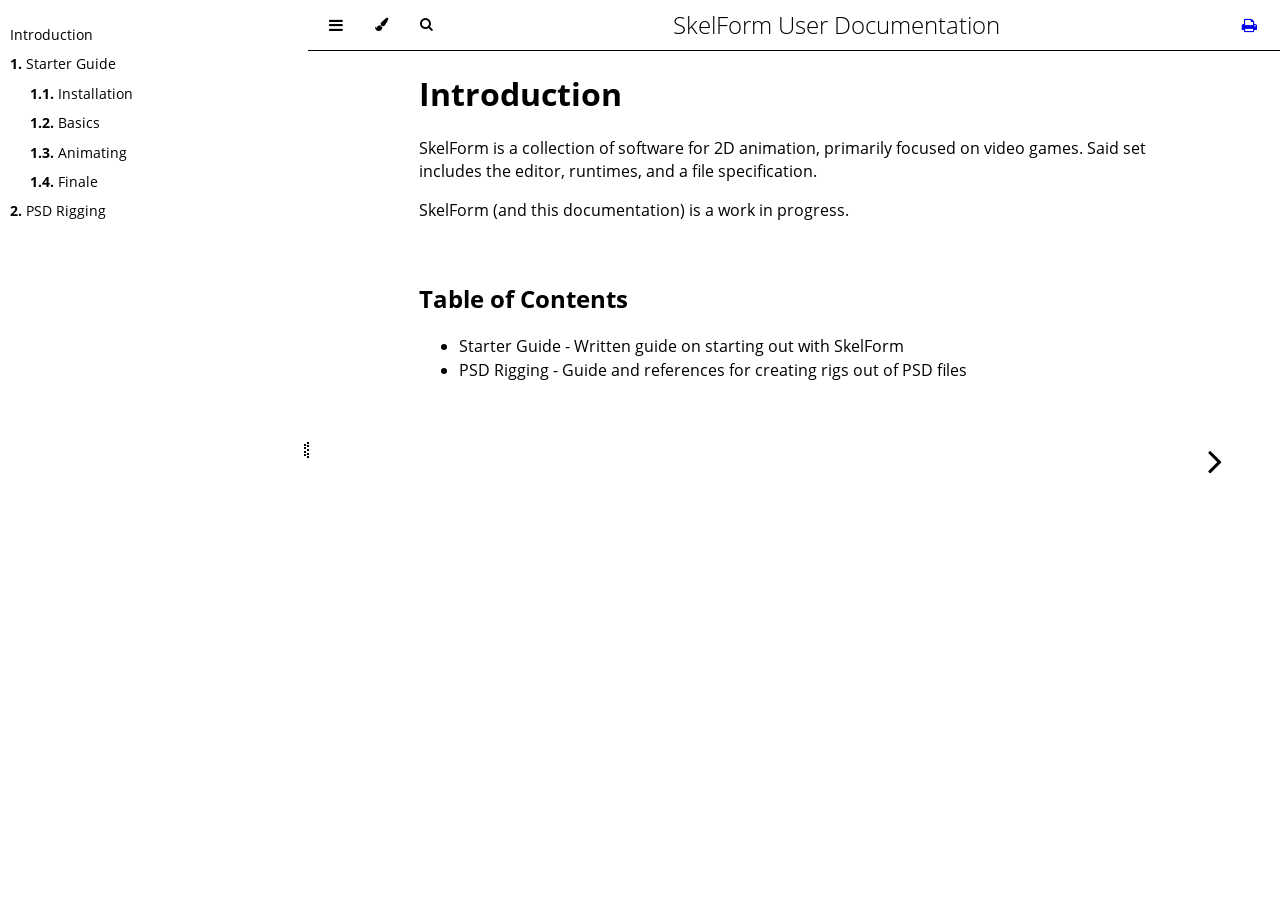
==== commit d03d9d4f: "upated" ====
--- a/index.html
+++ b/index.html
@@ -1,9 +1,9 @@
 <!DOCTYPE HTML>
-<html lang="en" class="light sidebar-visible" dir="ltr">
+<html lang="en" class="skelform sidebar-visible" dir="ltr">
     <head>
         <!-- Book generated using mdBook -->
         <meta charset="UTF-8">
-        <title>Introduction</title>
+        <title>Introduction - SkelForm User Documentation</title>
 
 
         <!-- Custom HTML head -->
@@ -34,8 +34,8 @@
         <!-- Provide site root and default themes to javascript -->
         <script>
             const path_to_root = "";
-            const default_light_theme = "light";
-            const default_dark_theme = "navy";
+            const default_light_theme = "skelform";
+            const default_dark_theme = "skelform";
         </script>
         <!-- Start loading toc.js asap -->
         <script src="toc.js"></script>
@@ -76,7 +76,7 @@
             try { theme = localStorage.getItem('mdbook-theme'); } catch(e) { }
             if (theme === null || theme === undefined) { theme = default_theme; }
             const html = document.documentElement;
-            html.classList.remove('light')
+            html.classList.remove('skelform')
             html.classList.add(theme);
             html.classList.add("js");
         </script>
@@ -128,13 +128,14 @@
                             <li role="none"><button role="menuitem" class="theme" id="coal">Coal</button></li>
                             <li role="none"><button role="menuitem" class="theme" id="navy">Navy</button></li>
                             <li role="none"><button role="menuitem" class="theme" id="ayu">Ayu</button></li>
+                            <li role="none"><button role="menuitem" class="theme" id="skelform">SkelForm</button></li>
                         </ul>
                         <button id="search-toggle" class="icon-button" type="button" title="Search (`/`)" aria-label="Toggle Searchbar" aria-expanded="false" aria-keyshortcuts="/ s" aria-controls="searchbar">
                             <i class="fa fa-search"></i>
                         </button>
                     </div>
 
-                    <h1 class="menu-title"></h1>
+                    <h1 class="menu-title">SkelForm User Documentation</h1>
 
                     <div class="right-buttons">
                         <a href="print.html" title="Print this book" aria-label="Print this book">
@@ -172,7 +173,7 @@
 <p>SkelForm (and this documentation) is a work in progress.</p>
 <h2 id="table-of-contents"><a class="header" href="#table-of-contents">Table of Contents</a></h2>
 <ul>
-<li><a href="/starter_guide/main.html">Starter Guide</a> - Written guide on starting out
+<li><a href="./starter_guide/main.html">Starter Guide</a> - Written guide on starting out
 with SkelForm</li>
 <li><a href="./psd.html">PSD Rigging</a> - Guide and references for creating rigs out of PSD files</li>
 </ul>
@@ -200,22 +201,6 @@
 
         </div>
 
-        <!-- Livereload script (if served using the cli tool) -->
-        <script>
-            const wsProtocol = location.protocol === 'https:' ? 'wss:' : 'ws:';
-            const wsAddress = wsProtocol + "//" + location.host + "/" + "__livereload";
-            const socket = new WebSocket(wsAddress);
-            socket.onmessage = function (event) {
-                if (event.data === "reload") {
-                    socket.close();
-                    location.reload();
-                }
-            };
-
-            window.onbeforeunload = function() {
-                socket.close();
-            }
-        </script>
 
 
 
--- a/highlight.css
+++ b/highlight.css
@@ -60,7 +60,7 @@
 .hljs {
   display: block;
   overflow-x: auto;
-  background: #f6f7f6;
+  background: #3a254b;
   color: #000;
 }
 
